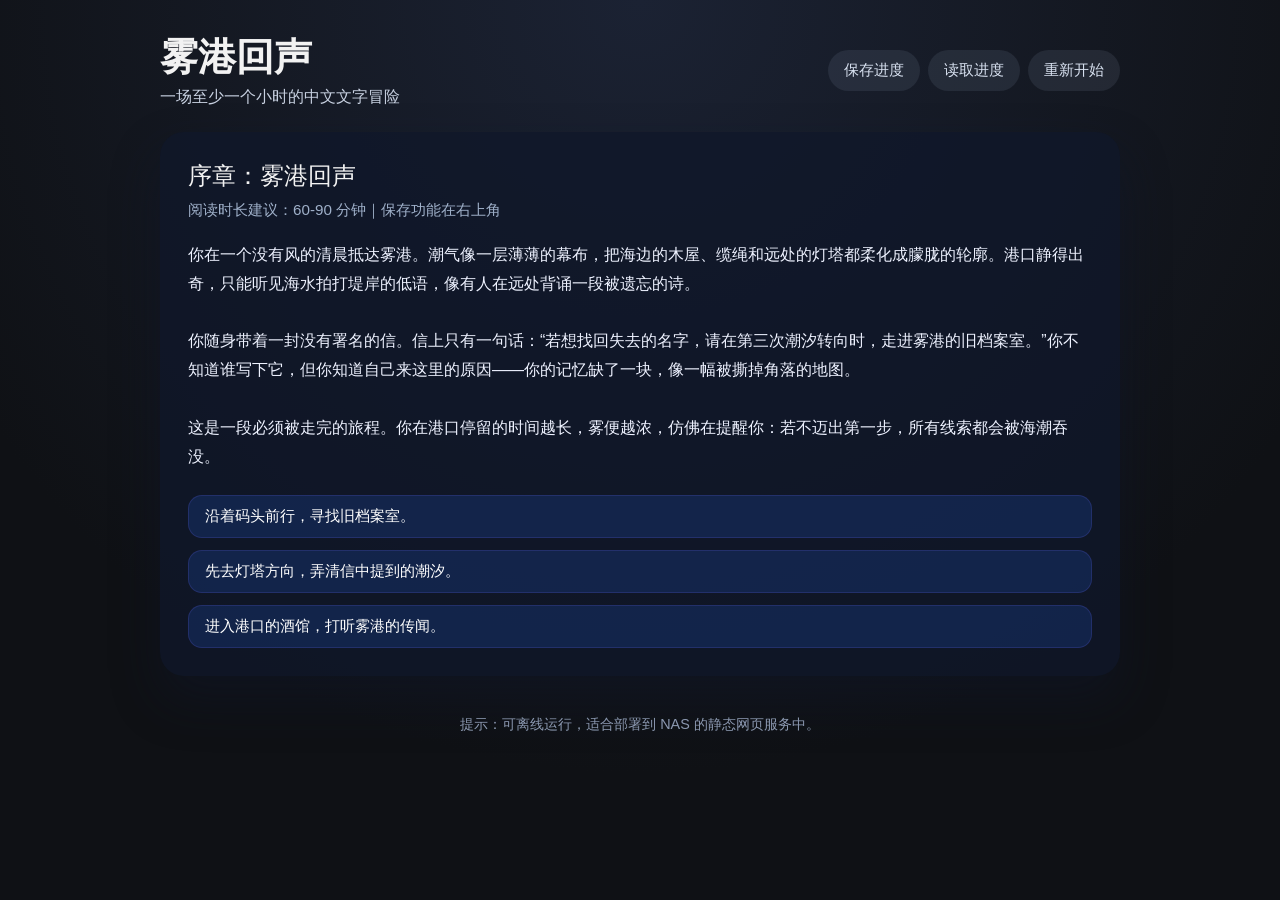
==== index.html @ 16a6a5b2 "Add fog harbor text adventure" ====
<!DOCTYPE html>
<html lang="zh-CN">
<head>
  <meta charset="UTF-8" />
  <meta name="viewport" content="width=device-width, initial-scale=1.0" />
  <title>雾港回声 · 文字冒险</title>
  <link rel="stylesheet" href="styles.css" />
</head>
<body>
  <main class="game">
    <header class="game__header">
      <div>
        <h1>雾港回声</h1>
        <p class="subtitle">一场至少一个小时的中文文字冒险</p>
      </div>
      <div class="game__controls">
        <button id="saveBtn" class="ghost">保存进度</button>
        <button id="loadBtn" class="ghost">读取进度</button>
        <button id="restartBtn" class="ghost">重新开始</button>
      </div>
    </header>

    <section class="card">
      <div class="card__title" id="sceneTitle">加载中…</div>
      <div class="card__meta" id="sceneMeta"></div>
      <div class="card__content" id="sceneText"></div>
      <div class="card__choices" id="choices"></div>
    </section>

    <footer class="game__footer">
      <p>提示：可离线运行，适合部署到 NAS 的静态网页服务中。</p>
    </footer>
  </main>

  <script src="script.js"></script>
</body>
</html>
---- styles.css ----
:root {
  color-scheme: dark;
  font-family: "Noto Sans SC", "Microsoft YaHei", sans-serif;
  background: #0f1115;
  color: #f2f2f2;
}

* {
  box-sizing: border-box;
}

body {
  margin: 0;
  min-height: 100vh;
  display: flex;
  justify-content: center;
  padding: 32px 16px 48px;
  background: radial-gradient(circle at top, #1b2233, #0f1115 70%);
}

.game {
  width: min(960px, 100%);
  display: flex;
  flex-direction: column;
  gap: 24px;
}

.game__header {
  display: flex;
  flex-wrap: wrap;
  gap: 16px;
  align-items: center;
  justify-content: space-between;
}

h1 {
  font-size: 2.4rem;
  margin: 0 0 4px;
}

.subtitle {
  margin: 0;
  color: #c7d0e0;
}

.game__controls {
  display: flex;
  flex-wrap: wrap;
  gap: 8px;
}

button {
  border: none;
  padding: 10px 16px;
  border-radius: 999px;
  background: #2563eb;
  color: #fff;
  font-size: 0.95rem;
  cursor: pointer;
  transition: transform 0.2s ease, background 0.2s ease;
}

button:hover {
  transform: translateY(-1px);
  background: #3b82f6;
}

button.ghost {
  background: rgba(148, 163, 184, 0.12);
  color: #d9e2f1;
}

button.ghost:hover {
  background: rgba(148, 163, 184, 0.24);
}

.card {
  background: rgba(15, 23, 42, 0.8);
  border-radius: 24px;
  padding: 28px;
  box-shadow: 0 24px 48px rgba(15, 23, 42, 0.45);
}

.card__title {
  font-size: 1.5rem;
  margin-bottom: 8px;
}

.card__meta {
  color: #9fb0c9;
  font-size: 0.95rem;
  margin-bottom: 20px;
}

.card__content {
  line-height: 1.8;
  white-space: pre-wrap;
  margin-bottom: 24px;
  color: #eef2ff;
}

.card__choices {
  display: grid;
  gap: 12px;
}

.card__choices button {
  width: 100%;
  text-align: left;
  border-radius: 14px;
  background: rgba(37, 99, 235, 0.18);
  border: 1px solid rgba(99, 102, 241, 0.2);
}

.card__choices button:hover {
  background: rgba(37, 99, 235, 0.28);
}

.game__footer {
  color: #8b98b0;
  font-size: 0.9rem;
  text-align: center;
}

@media (max-width: 640px) {
  .card {
    padding: 20px;
  }

  h1 {
    font-size: 2rem;
  }
}
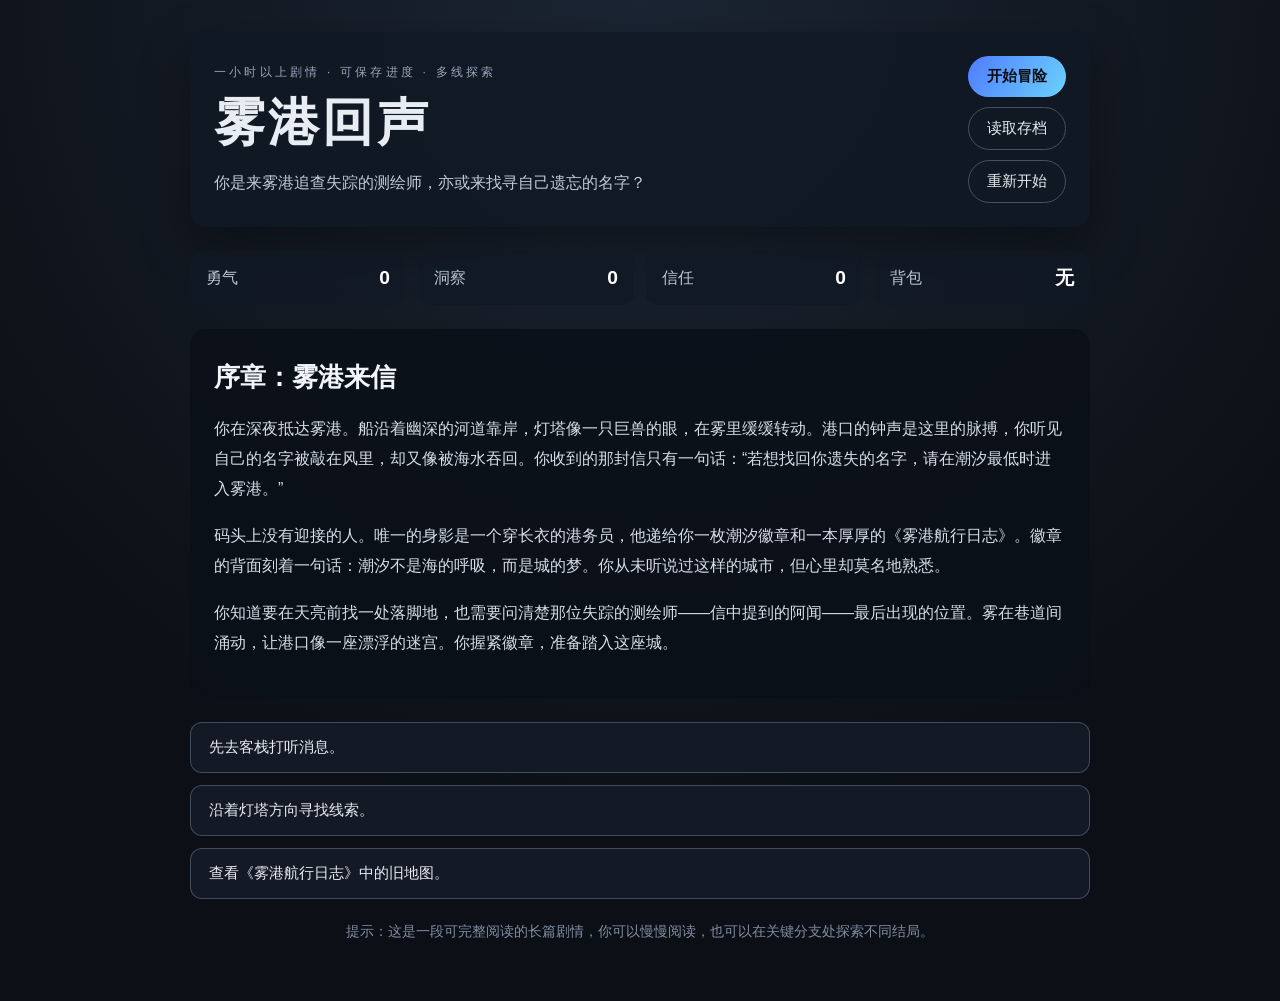
==== commit 0e68cc17: "Add Mist Harbor text adventure" ====
--- a/index.html
+++ b/index.html
@@ -2,36 +2,43 @@
 <html lang="zh-CN">
 <head>
   <meta charset="UTF-8" />
-  <meta name="viewport" content="width=device-width, initial-scale=1.0" />
-  <title>雾港回声 · 文字冒险</title>
-  <link rel="stylesheet" href="styles.css" />
+  <meta name="viewport" content="width=device-width, initial-scale=1" />
+  <title>雾港回声：文字冒险</title>
+  <link rel="stylesheet" href="style.css" />
 </head>
 <body>
-  <main class="game">
-    <header class="game__header">
+  <main class="app">
+    <header class="hero">
       <div>
+        <p class="subtitle">一小时以上剧情 · 可保存进度 · 多线探索</p>
         <h1>雾港回声</h1>
-        <p class="subtitle">一场至少一个小时的中文文字冒险</p>
+        <p class="tagline">你是来雾港追查失踪的测绘师，亦或来找寻自己遗忘的名字？</p>
       </div>
-      <div class="game__controls">
-        <button id="saveBtn" class="ghost">保存进度</button>
-        <button id="loadBtn" class="ghost">读取进度</button>
-        <button id="restartBtn" class="ghost">重新开始</button>
+      <div class="actions">
+        <button id="start-btn" class="primary">开始冒险</button>
+        <button id="load-btn">读取存档</button>
+        <button id="restart-btn">重新开始</button>
       </div>
     </header>
 
-    <section class="card">
-      <div class="card__title" id="sceneTitle">加载中…</div>
-      <div class="card__meta" id="sceneMeta"></div>
-      <div class="card__content" id="sceneText"></div>
-      <div class="card__choices" id="choices"></div>
+    <section class="status">
+      <div class="stat"><span>勇气</span><strong id="stat-bravery">0</strong></div>
+      <div class="stat"><span>洞察</span><strong id="stat-insight">0</strong></div>
+      <div class="stat"><span>信任</span><strong id="stat-trust">0</strong></div>
+      <div class="stat"><span>背包</span><strong id="inventory">无</strong></div>
     </section>
 
-    <footer class="game__footer">
-      <p>提示：可离线运行，适合部署到 NAS 的静态网页服务中。</p>
+    <section class="story">
+      <h2 id="story-title">请点击“开始冒险”</h2>
+      <article id="story-text" class="story-text"></article>
+    </section>
+
+    <section class="choices" id="choices"></section>
+
+    <footer class="footer">
+      <p>提示：这是一段可完整阅读的长篇剧情，你可以慢慢阅读，也可以在关键分支处探索不同结局。</p>
     </footer>
   </main>
-
   <script src="script.js"></script>
 </body>
 </html>
--- a/style.css
+++ b/style.css
@@ -0,0 +1,168 @@
+:root {
+  color-scheme: dark;
+  font-family: "Noto Sans SC", "PingFang SC", "Microsoft YaHei", sans-serif;
+  background: #0c1016;
+  color: #e8edf3;
+}
+
+* {
+  box-sizing: border-box;
+  margin: 0;
+  padding: 0;
+}
+
+body {
+  min-height: 100vh;
+  background: radial-gradient(circle at top, #1b2533, #0c1016 70%);
+  padding: 32px 16px 60px;
+}
+
+.app {
+  max-width: 900px;
+  margin: 0 auto;
+  display: flex;
+  flex-direction: column;
+  gap: 24px;
+}
+
+.hero {
+  display: flex;
+  flex-wrap: wrap;
+  align-items: center;
+  justify-content: space-between;
+  gap: 16px;
+  padding: 24px;
+  border-radius: 16px;
+  background: rgba(16, 24, 36, 0.85);
+  box-shadow: 0 20px 50px rgba(0, 0, 0, 0.35);
+}
+
+h1 {
+  font-size: clamp(2.4rem, 5vw, 3.2rem);
+  letter-spacing: 0.2rem;
+  margin-top: 8px;
+}
+
+.subtitle {
+  text-transform: uppercase;
+  font-size: 0.75rem;
+  letter-spacing: 0.2rem;
+  color: #98a6b9;
+}
+
+.tagline {
+  margin-top: 12px;
+  max-width: 520px;
+  color: #c1cad6;
+  line-height: 1.6;
+}
+
+.actions {
+  display: flex;
+  flex-direction: column;
+  gap: 10px;
+}
+
+button {
+  background: transparent;
+  border: 1px solid #475062;
+  color: inherit;
+  padding: 10px 18px;
+  border-radius: 999px;
+  cursor: pointer;
+  font-size: 0.95rem;
+  transition: all 0.2s ease;
+}
+
+button:hover {
+  border-color: #6ba0ff;
+  color: #d5e3ff;
+  transform: translateY(-1px);
+}
+
+button.primary {
+  background: linear-gradient(120deg, #4f7cff, #6bd2ff);
+  color: #0b0e13;
+  border: none;
+  font-weight: 600;
+}
+
+.status {
+  display: grid;
+  grid-template-columns: repeat(auto-fit, minmax(160px, 1fr));
+  gap: 12px;
+}
+
+.stat {
+  background: rgba(16, 24, 36, 0.75);
+  padding: 14px 16px;
+  border-radius: 12px;
+  display: flex;
+  justify-content: space-between;
+  align-items: center;
+  color: #b9c4d4;
+}
+
+.stat strong {
+  color: #fff;
+  font-size: 1.2rem;
+}
+
+.story {
+  background: rgba(10, 16, 24, 0.85);
+  padding: 24px;
+  border-radius: 16px;
+  line-height: 1.9;
+}
+
+.story h2 {
+  font-size: 1.6rem;
+  margin-bottom: 12px;
+  color: #f1f5fb;
+}
+
+.story-text p {
+  margin-bottom: 16px;
+  color: #d5deea;
+}
+
+.choices {
+  display: grid;
+  gap: 12px;
+}
+
+.choice-button {
+  text-align: left;
+  padding: 14px 18px;
+  border-radius: 12px;
+  background: rgba(21, 28, 40, 0.9);
+  border: 1px solid rgba(95, 109, 128, 0.6);
+}
+
+.choice-button:hover {
+  border-color: #8cb6ff;
+  background: rgba(34, 44, 62, 0.95);
+}
+
+.footer {
+  text-align: center;
+  color: #7f8da2;
+  font-size: 0.85rem;
+}
+
+@media (max-width: 600px) {
+  .hero {
+    flex-direction: column;
+    align-items: flex-start;
+  }
+
+  .actions {
+    width: 100%;
+    flex-direction: row;
+    flex-wrap: wrap;
+  }
+
+  button {
+    flex: 1 1 auto;
+  }
+}
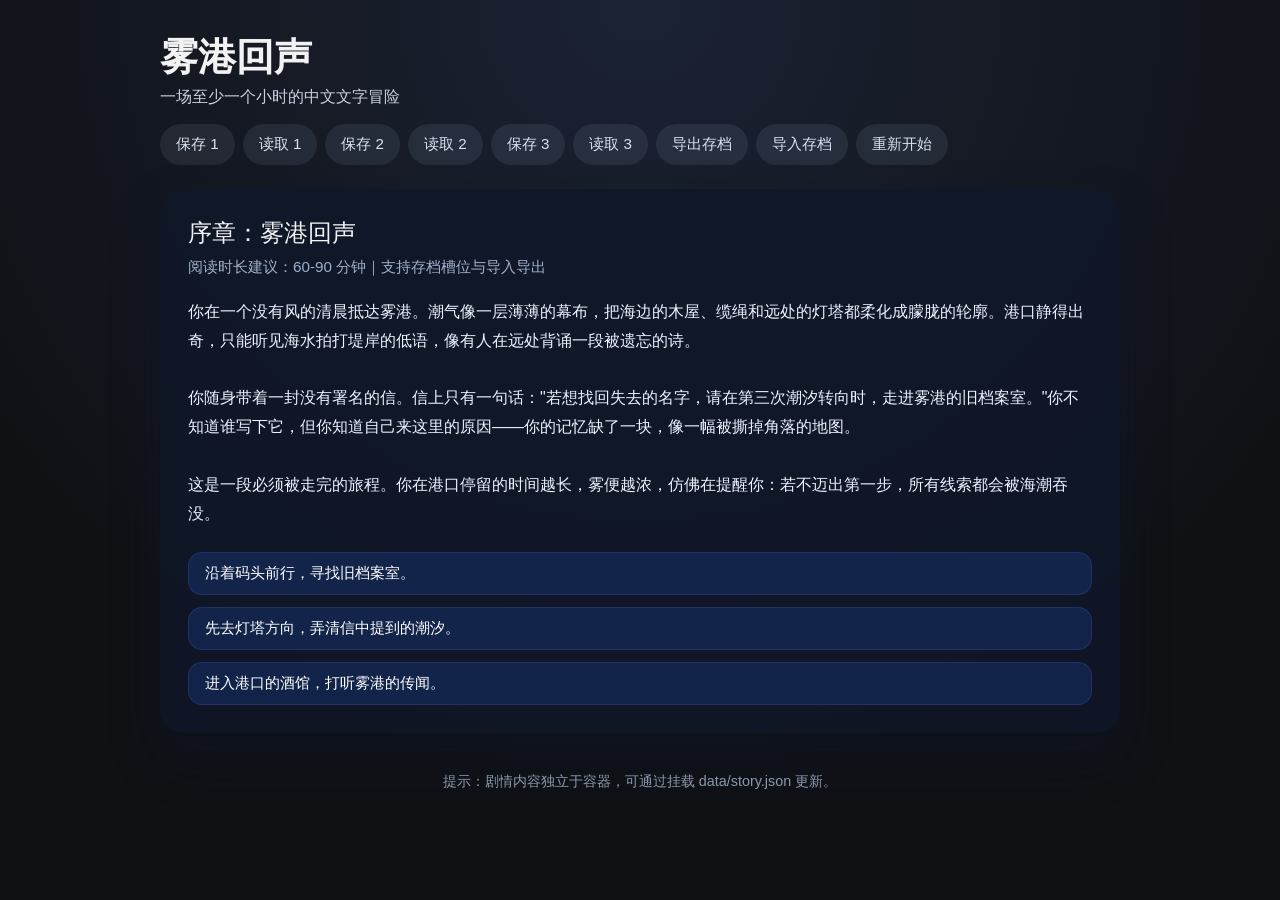
==== commit 8a0863cb: "Load story from mounted data and add save slots" ====
--- a/index.html
+++ b/index.html
@@ -2,43 +2,43 @@
 <html lang="zh-CN">
 <head>
   <meta charset="UTF-8" />
-  <meta name="viewport" content="width=device-width, initial-scale=1" />
-  <title>雾港回声：文字冒险</title>
-  <link rel="stylesheet" href="style.css" />
+  <meta name="viewport" content="width=device-width, initial-scale=1.0" />
+  <title>雾港回声 · 文字冒险</title>
+  <link rel="stylesheet" href="styles.css" />
 </head>
 <body>
-  <main class="app">
-    <header class="hero">
+  <main class="game">
+    <header class="game__header">
       <div>
-        <p class="subtitle">一小时以上剧情 · 可保存进度 · 多线探索</p>
         <h1>雾港回声</h1>
-        <p class="tagline">你是来雾港追查失踪的测绘师，亦或来找寻自己遗忘的名字？</p>
+        <p class="subtitle">一场至少一个小时的中文文字冒险</p>
       </div>
-      <div class="actions">
-        <button id="start-btn" class="primary">开始冒险</button>
-        <button id="load-btn">读取存档</button>
-        <button id="restart-btn">重新开始</button>
+      <div class="game__controls">
+        <button id="saveSlot1" class="ghost">保存 1</button>
+        <button id="loadSlot1" class="ghost">读取 1</button>
+        <button id="saveSlot2" class="ghost">保存 2</button>
+        <button id="loadSlot2" class="ghost">读取 2</button>
+        <button id="saveSlot3" class="ghost">保存 3</button>
+        <button id="loadSlot3" class="ghost">读取 3</button>
+        <button id="exportSave" class="ghost">导出存档</button>
+        <button id="importSave" class="ghost">导入存档</button>
+        <button id="restartBtn" class="ghost">重新开始</button>
+        <input id="importFile" type="file" accept="application/json" hidden />
       </div>
     </header>
 
-    <section class="status">
-      <div class="stat"><span>勇气</span><strong id="stat-bravery">0</strong></div>
-      <div class="stat"><span>洞察</span><strong id="stat-insight">0</strong></div>
-      <div class="stat"><span>信任</span><strong id="stat-trust">0</strong></div>
-      <div class="stat"><span>背包</span><strong id="inventory">无</strong></div>
+    <section class="card">
+      <div class="card__title" id="sceneTitle">加载中…</div>
+      <div class="card__meta" id="sceneMeta"></div>
+      <div class="card__content" id="sceneText"></div>
+      <div class="card__choices" id="choices"></div>
     </section>
 
-    <section class="story">
-      <h2 id="story-title">请点击“开始冒险”</h2>
-      <article id="story-text" class="story-text"></article>
-    </section>
-
-    <section class="choices" id="choices"></section>
-
-    <footer class="footer">
-      <p>提示：这是一段可完整阅读的长篇剧情，你可以慢慢阅读，也可以在关键分支处探索不同结局。</p>
+    <footer class="game__footer">
+      <p>提示：剧情内容独立于容器，可通过挂载 data/story.json 更新。</p>
     </footer>
   </main>
+
   <script src="script.js"></script>
 </body>
 </html>
--- a/styles.css
+++ b/styles.css
@@ -0,0 +1,134 @@
+:root {
+  color-scheme: dark;
+  font-family: "Noto Sans SC", "Microsoft YaHei", sans-serif;
+  background: #0f1115;
+  color: #f2f2f2;
+}
+
+* {
+  box-sizing: border-box;
+}
+
+body {
+  margin: 0;
+  min-height: 100vh;
+  display: flex;
+  justify-content: center;
+  padding: 32px 16px 48px;
+  background: radial-gradient(circle at top, #1b2233, #0f1115 70%);
+}
+
+.game {
+  width: min(960px, 100%);
+  display: flex;
+  flex-direction: column;
+  gap: 24px;
+}
+
+.game__header {
+  display: flex;
+  flex-wrap: wrap;
+  gap: 16px;
+  align-items: center;
+  justify-content: space-between;
+}
+
+h1 {
+  font-size: 2.4rem;
+  margin: 0 0 4px;
+}
+
+.subtitle {
+  margin: 0;
+  color: #c7d0e0;
+}
+
+.game__controls {
+  display: flex;
+  flex-wrap: wrap;
+  gap: 8px;
+  justify-content: flex-end;
+}
+
+button {
+  border: none;
+  padding: 10px 16px;
+  border-radius: 999px;
+  background: #2563eb;
+  color: #fff;
+  font-size: 0.95rem;
+  cursor: pointer;
+  transition: transform 0.2s ease, background 0.2s ease;
+}
+
+button:hover {
+  transform: translateY(-1px);
+  background: #3b82f6;
+}
+
+button.ghost {
+  background: rgba(148, 163, 184, 0.12);
+  color: #d9e2f1;
+}
+
+button.ghost:hover {
+  background: rgba(148, 163, 184, 0.24);
+}
+
+.card {
+  background: rgba(15, 23, 42, 0.8);
+  border-radius: 24px;
+  padding: 28px;
+  box-shadow: 0 24px 48px rgba(15, 23, 42, 0.45);
+}
+
+.card__title {
+  font-size: 1.5rem;
+  margin-bottom: 8px;
+}
+
+.card__meta {
+  color: #9fb0c9;
+  font-size: 0.95rem;
+  margin-bottom: 20px;
+}
+
+.card__content {
+  line-height: 1.8;
+  white-space: pre-wrap;
+  margin-bottom: 24px;
+  color: #eef2ff;
+}
+
+.card__choices {
+  display: grid;
+  gap: 12px;
+}
+
+.card__choices button {
+  width: 100%;
+  text-align: left;
+  border-radius: 14px;
+  background: rgba(37, 99, 235, 0.18);
+  border: 1px solid rgba(99, 102, 241, 0.2);
+}
+
+.card__choices button:hover {
+  background: rgba(37, 99, 235, 0.28);
+}
+
+.game__footer {
+  color: #8b98b0;
+  font-size: 0.9rem;
+  text-align: center;
+}
+
+@media (max-width: 640px) {
+  .card {
+    padding: 20px;
+  }
+
+  h1 {
+    font-size: 2rem;
+  }
+}
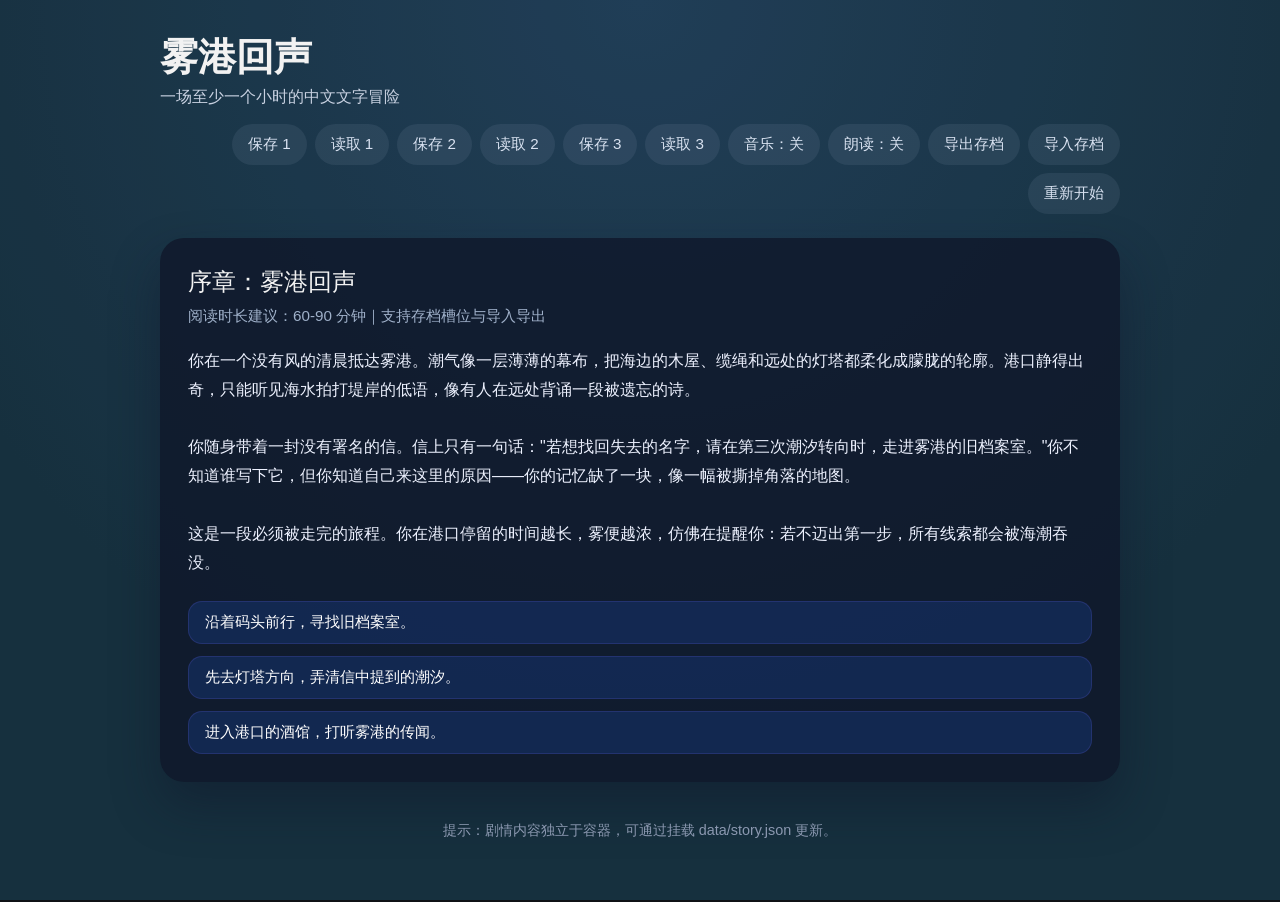
==== commit cb8a95b5: "Add scene mood overlays and audio narration hooks" ====
--- a/index.html
+++ b/index.html
@@ -7,6 +7,7 @@
   <link rel="stylesheet" href="styles.css" />
 </head>
 <body>
+  <div class="scene-overlay" id="sceneOverlay" aria-hidden="true"></div>
   <main class="game">
     <header class="game__header">
       <div>
@@ -20,6 +21,8 @@
         <button id="loadSlot2" class="ghost">读取 2</button>
         <button id="saveSlot3" class="ghost">保存 3</button>
         <button id="loadSlot3" class="ghost">读取 3</button>
+        <button id="toggleMusic" class="ghost">音乐：关</button>
+        <button id="toggleNarration" class="ghost">朗读：关</button>
         <button id="exportSave" class="ghost">导出存档</button>
         <button id="importSave" class="ghost">导入存档</button>
         <button id="restartBtn" class="ghost">重新开始</button>
@@ -39,6 +42,7 @@
     </footer>
   </main>
 
+  <audio id="bgm" loop></audio>
   <script src="script.js"></script>
 </body>
 </html>
--- a/styles.css
+++ b/styles.css
@@ -18,11 +18,23 @@
   background: radial-gradient(circle at top, #1b2233, #0f1115 70%);
 }
 
+.scene-overlay {
+  position: fixed;
+  inset: 0;
+  background: rgba(37, 99, 235, 0.15);
+  opacity: 0;
+  transition: opacity 0.6s ease, background 0.6s ease;
+  pointer-events: none;
+  z-index: 0;
+}
+
 .game {
   width: min(960px, 100%);
   display: flex;
   flex-direction: column;
   gap: 24px;
+  position: relative;
+  z-index: 1;
 }
 
 .game__header {
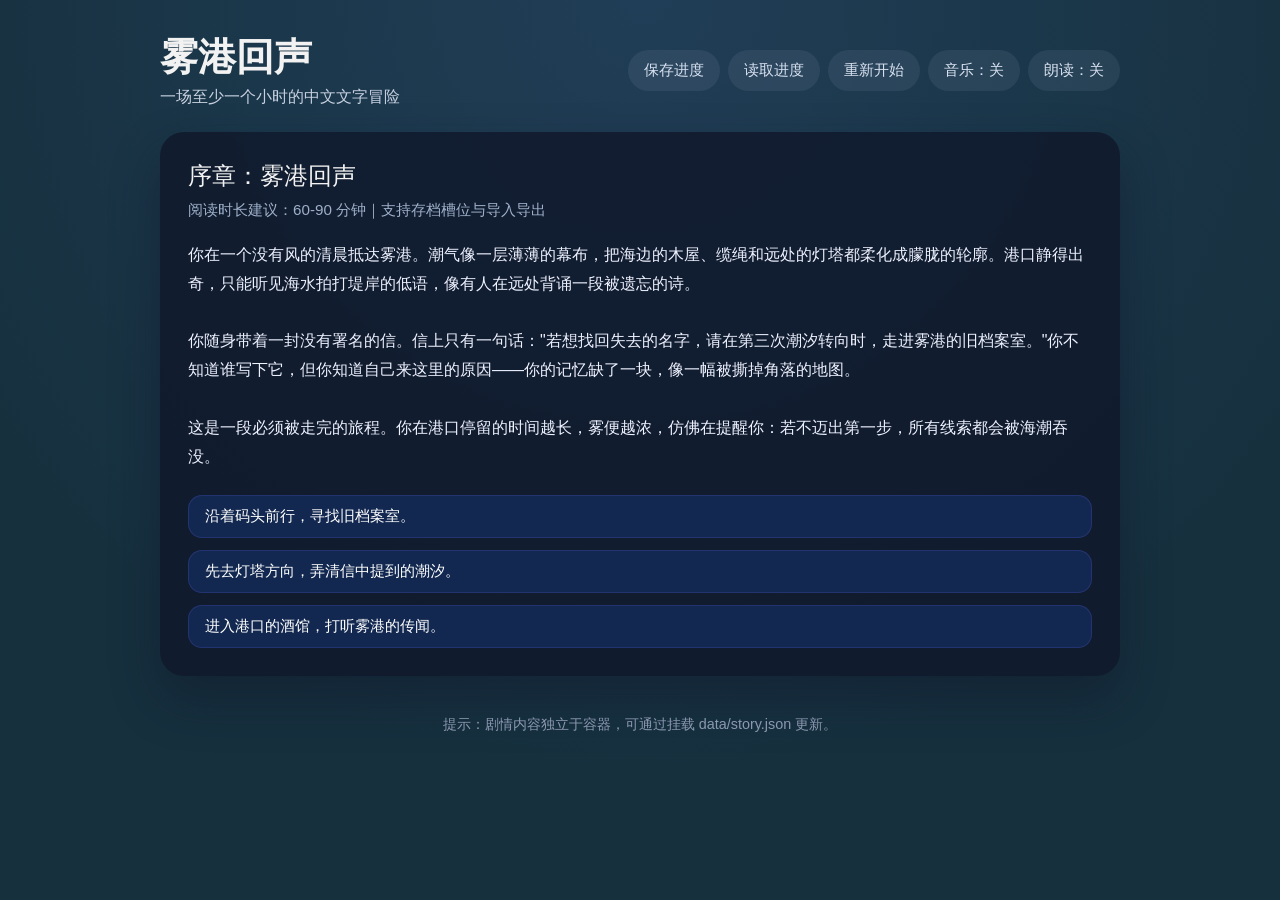
==== commit c9e8011a: "Simplify save controls" ====
--- a/index.html
+++ b/index.html
@@ -15,18 +15,11 @@
         <p class="subtitle">一场至少一个小时的中文文字冒险</p>
       </div>
       <div class="game__controls">
-        <button id="saveSlot1" class="ghost">保存 1</button>
-        <button id="loadSlot1" class="ghost">读取 1</button>
-        <button id="saveSlot2" class="ghost">保存 2</button>
-        <button id="loadSlot2" class="ghost">读取 2</button>
-        <button id="saveSlot3" class="ghost">保存 3</button>
-        <button id="loadSlot3" class="ghost">读取 3</button>
+        <button id="saveBtn" class="ghost">保存进度</button>
+        <button id="loadBtn" class="ghost">读取进度</button>
+        <button id="restartBtn" class="ghost">重新开始</button>
         <button id="toggleMusic" class="ghost">音乐：关</button>
         <button id="toggleNarration" class="ghost">朗读：关</button>
-        <button id="exportSave" class="ghost">导出存档</button>
-        <button id="importSave" class="ghost">导入存档</button>
-        <button id="restartBtn" class="ghost">重新开始</button>
-        <input id="importFile" type="file" accept="application/json" hidden />
       </div>
     </header>
 
